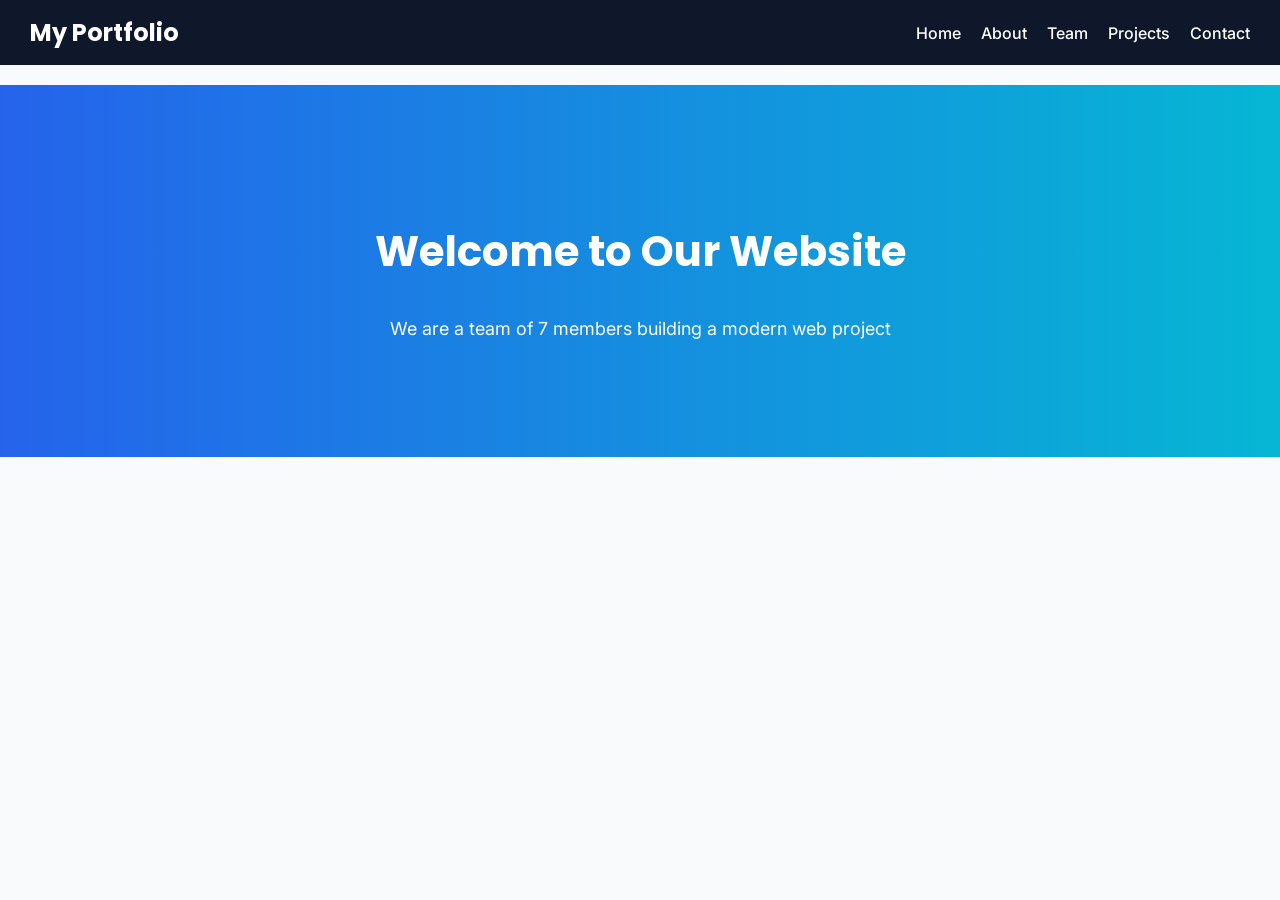
==== index.html @ 9d6f5ec6 "Add files via upload" ====
<!DOCTYPE html>
<html>
<head>
    <title>My Team Portfolio</title>
    <link rel="stylesheet" href="style.css">
</head>

<body>

<!-- Navigation Bar -->
<nav>
    <h2>My Portfolio</h2>
    <ul>
        <li><a href="index.html">Home</a></li>
        <li><a href="about.html">About</a></li>
        <li><a href="team.html">Team</a></li>
        <li><a href="projects.html">Projects</a></li>
        <li><a href="contact.html">Contact</a></li>
    </ul>
</nav>

<!-- Hero Section -->
<section class="hero">
    <h1>Welcome to Our Website</h1>
    <p>We are a team of 7 members building a modern web project</p>
</section>

</body>
</html>
---- style.css ----
/* Import Fonts */
@import url('https://fonts.googleapis.com/css2?family=Inter:wght@300;400;600&family=Poppins:wght@400;600&display=swap');

/* Reset + Base */
body {
    margin: 0;
    font-family: 'Inter', sans-serif;
    background: #F8FAFC;
    color: #1E293B;
}

/* Headings */
h1, h2, h3 {
    font-family: 'Poppins', sans-serif;
}

/* Navbar */
nav {
    display: flex;
    justify-content: space-between;
    align-items: center;
    background: #0F172A;
    color: white;
    padding: 15px 30px;
}

nav h2 {
    margin: 0;
}

nav ul {
    display: flex;
    list-style: none;
    margin: 0;
}

nav ul li {
    margin-left: 20px;
}

nav a {
    color: white;
    text-decoration: none;
    font-weight: 500;
}

nav a:hover {
    color: #06B6D4;
}

/* Hero Section */
.hero {
    text-align: center;
    padding: 100px 20px;
    background: linear-gradient(to right, #2563EB, #06B6D4);
    color: white;
}

.hero h1 {
    font-size: 42px;
}

.hero p {
    font-size: 18px;
}

/* Team / Project Container */
.team-container {
    display: flex;
    flex-wrap: wrap;
    justify-content: center;
}

/* Cards */
.card {
    background: #FFFFFF;
    margin: 20px;
    padding: 20px;
    text-align: center;
    border-radius: 15px;
    width: 220px;
    box-shadow: 0 8px 20px rgba(0,0,0,0.08);
    transition: 0.3s;
}

.card:hover {
    transform: translateY(-8px);
    box-shadow: 0 15px 30px rgba(0,0,0,0.15);
}

.card img {
    border-radius: 50%;
}

/* Buttons */
button {
    background: #2563EB;
    color: white;
    border: none;
    padding: 12px 20px;
    border-radius: 30px;
    font-size: 16px;
    cursor: pointer;
}

button:hover {
    background: #1D4ED8;
    transform: scale(1.05);
}

/* Inputs */
input, textarea {
    width: 260px;
    padding: 10px;
    border-radius: 10px;
    border: 1px solid #ccc;
    font-family: 'Inter', sans-serif;
}

input:focus, textarea:focus {
    outline: none;
    border-color: #2563EB;
}

/* Smooth transitions */
* {
    transition: all 0.3s ease;
}

/* Section spacing */
section {
    margin-top: 20px;
}
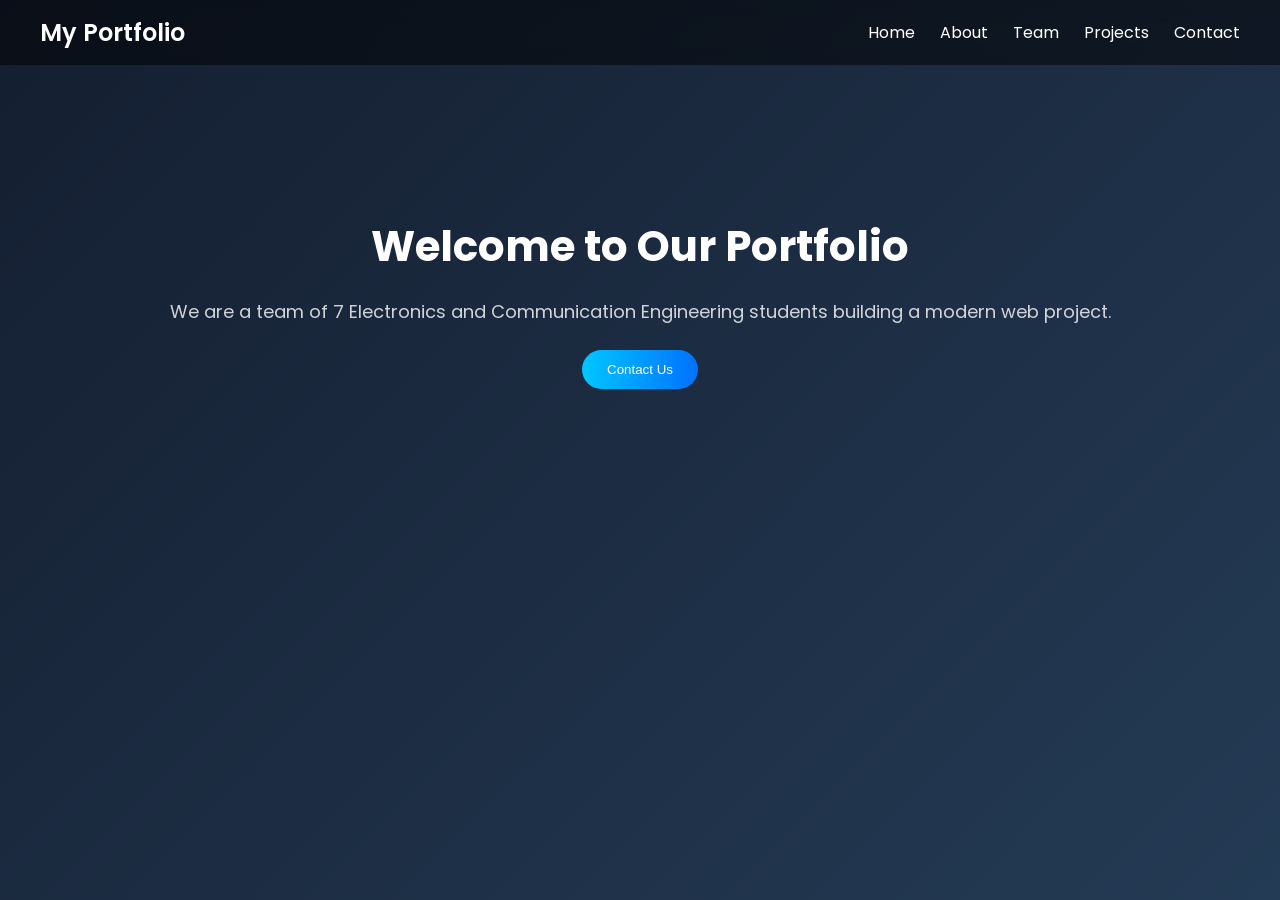
==== commit 2869dcc0: "Add files via upload" ====
--- a/index.html
+++ b/index.html
@@ -1,29 +1,28 @@
 <!DOCTYPE html>
 <html>
 <head>
-    <title>My Team Portfolio</title>
-    <link rel="stylesheet" href="style.css">
+<title>Home</title>
+<link rel="stylesheet" href="style.css">
 </head>
 
 <body>
 
-<!-- Navigation Bar -->
 <nav>
-    <h2>My Portfolio</h2>
-    <ul>
-        <li><a href="index.html">Home</a></li>
-        <li><a href="about.html">About</a></li>
-        <li><a href="team.html">Team</a></li>
-        <li><a href="projects.html">Projects</a></li>
-        <li><a href="contact.html">Contact</a></li>
-    </ul>
+<h2>My Portfolio</h2>
+<ul>
+<li><a href="index.html">Home</a></li>
+<li><a href="about.html">About</a></li>
+<li><a href="team.html">Team</a></li>
+<li><a href="projects.html">Projects</a></li>
+<li><a href="contact.html">Contact</a></li>
+</ul>
 </nav>
 
-<!-- Hero Section -->
 <section class="hero">
-    <h1>Welcome to Our Website</h1>
-    <p>We are a team of 7 members building a modern web project</p>
+<h1>Welcome to Our Portfolio</h1>
+<p>We are a team of 7 Electronics and Communication Engineering students building a modern web project.</p>
+<button onclick="location.href='contact.html'">Contact Us</button>
 </section>
 
 </body>
-</html>
+</html>
--- a/style.css
+++ b/style.css
@@ -1,133 +1,173 @@
-/* Import Fonts */
-@import url('https://fonts.googleapis.com/css2?family=Inter:wght@300;400;600&family=Poppins:wght@400;600&display=swap');
+@import url('https://fonts.googleapis.com/css2?family=Poppins:wght@300;400;600&display=swap');
 
-/* Reset + Base */
-body {
+* {
     margin: 0;
-    font-family: 'Inter', sans-serif;
-    background: #F8FAFC;
-    color: #1E293B;
+    padding: 0;
+    box-sizing: border-box;
 }
 
-/* Headings */
-h1, h2, h3 {
+body {
     font-family: 'Poppins', sans-serif;
+    background: linear-gradient(135deg, #141e30, #243b55);
+    color: white;
+    min-height: 100vh;
 }
 
-/* Navbar */
+/* NAVBAR */
 nav {
     display: flex;
     justify-content: space-between;
     align-items: center;
-    background: #0F172A;
-    color: white;
-    padding: 15px 30px;
+    padding: 15px 40px;
+    backdrop-filter: blur(10px);
+    background: rgba(0,0,0,0.5);
+    position: sticky;
+    top: 0;
 }
 
 nav h2 {
-    margin: 0;
+    font-weight: 600;
 }
 
 nav ul {
     display: flex;
     list-style: none;
-    margin: 0;
 }
 
 nav ul li {
-    margin-left: 20px;
+    margin-left: 25px;
 }
 
 nav a {
     color: white;
     text-decoration: none;
-    font-weight: 500;
+    position: relative;
 }
 
-nav a:hover {
-    color: #06B6D4;
+/* underline animation */
+nav a::after {
+    content: "";
+    width: 0%;
+    height: 2px;
+    background: #00c6ff;
+    position: absolute;
+    left: 0;
+    bottom: -5px;
+    transition: 0.3s;
 }
 
-/* Hero Section */
+nav a:hover::after {
+    width: 100%;
+}
+
+/* HERO */
 .hero {
     text-align: center;
-    padding: 100px 20px;
-    background: linear-gradient(to right, #2563EB, #06B6D4);
-    color: white;
+    padding: 120px 20px;
+    animation: fadeIn 1.5s ease-in;
 }
 
 .hero h1 {
     font-size: 42px;
+    margin-bottom: 20px;
 }
 
 .hero p {
     font-size: 18px;
+    opacity: 0.8;
 }
 
-/* Team / Project Container */
-.team-container {
-    display: flex;
-    flex-wrap: wrap;
-    justify-content: center;
-}
-
-/* Cards */
-.card {
-    background: #FFFFFF;
-    margin: 20px;
-    padding: 20px;
-    text-align: center;
-    border-radius: 15px;
-    width: 220px;
-    box-shadow: 0 8px 20px rgba(0,0,0,0.08);
+/* BUTTON */
+button {
+    margin-top: 25px;
+    padding: 12px 25px;
+    border: none;
+    border-radius: 30px;
+    background: linear-gradient(to right, #00c6ff, #0072ff);
+    color: white;
+    cursor: pointer;
     transition: 0.3s;
 }
 
-.card:hover {
-    transform: translateY(-8px);
-    box-shadow: 0 15px 30px rgba(0,0,0,0.15);
+button:hover {
+    transform: scale(1.1);
 }
 
-.card img {
-    border-radius: 50%;
+/* GRID */
+.grid {
+    display: grid;
+    grid-template-columns: repeat(auto-fit, minmax(250px, 1fr));
+    gap: 30px;
+    padding: 50px;
 }
 
-/* Buttons */
-button {
-    background: #2563EB;
-    color: white;
-    border: none;
-    padding: 12px 20px;
-    border-radius: 30px;
-    font-size: 16px;
-    cursor: pointer;
+/* GLASS CARD */
+.card {
+    backdrop-filter: blur(15px);
+    background: rgba(255,255,255,0.08);
+    border-radius: 20px;
+    padding: 25px;
+    text-align: center;
+    transition: 0.3s;
+    border: 1px solid rgba(255,255,255,0.1);
 }
 
-button:hover {
-    background: #1D4ED8;
-    transform: scale(1.05);
+.card:hover {
+    transform: translateY(-10px) scale(1.02);
 }
 
-/* Inputs */
-input, textarea {
-    width: 260px;
-    padding: 10px;
-    border-radius: 10px;
-    border: 1px solid #ccc;
-    font-family: 'Inter', sans-serif;
+/* FLIP CARD */
+.flip-card {
+    perspective: 1000px;
 }
 
-input:focus, textarea:focus {
-    outline: none;
-    border-color: #2563EB;
+.flip-inner {
+    position: relative;
+    width: 100%;
+    height: 220px;
+    transition: transform 0.6s;
+    transform-style: preserve-3d;
 }
 
-/* Smooth transitions */
-* {
-    transition: all 0.3s ease;
+.flip-card:hover .flip-inner {
+    transform: rotateY(180deg);
 }
 
-/* Section spacing */
-section {
-    margin-top: 20px;
+.flip-front, .flip-back {
+    position: absolute;
+    width: 100%;
+    height: 100%;
+    border-radius: 20px;
+    display: flex;
+    justify-content: center;
+    align-items: center;
+    flex-direction: column;
+    backface-visibility: hidden;
+    backdrop-filter: blur(10px);
+}
+
+.flip-front {
+    background: rgba(255,255,255,0.08);
+}
+
+.flip-back {
+    transform: rotateY(180deg);
+    background: linear-gradient(to right, #00c6ff, #0072ff);
+}
+
+/* TEXT */
+h1 {
+    margin-top: 30px;
+}
+
+/* ANIMATION */
+@keyframes fadeIn {
+    from {
+        opacity: 0;
+        transform: translateY(20px);
+    }
+    to {
+        opacity: 1;
+        transform: translateY(0);
+    }
 }
